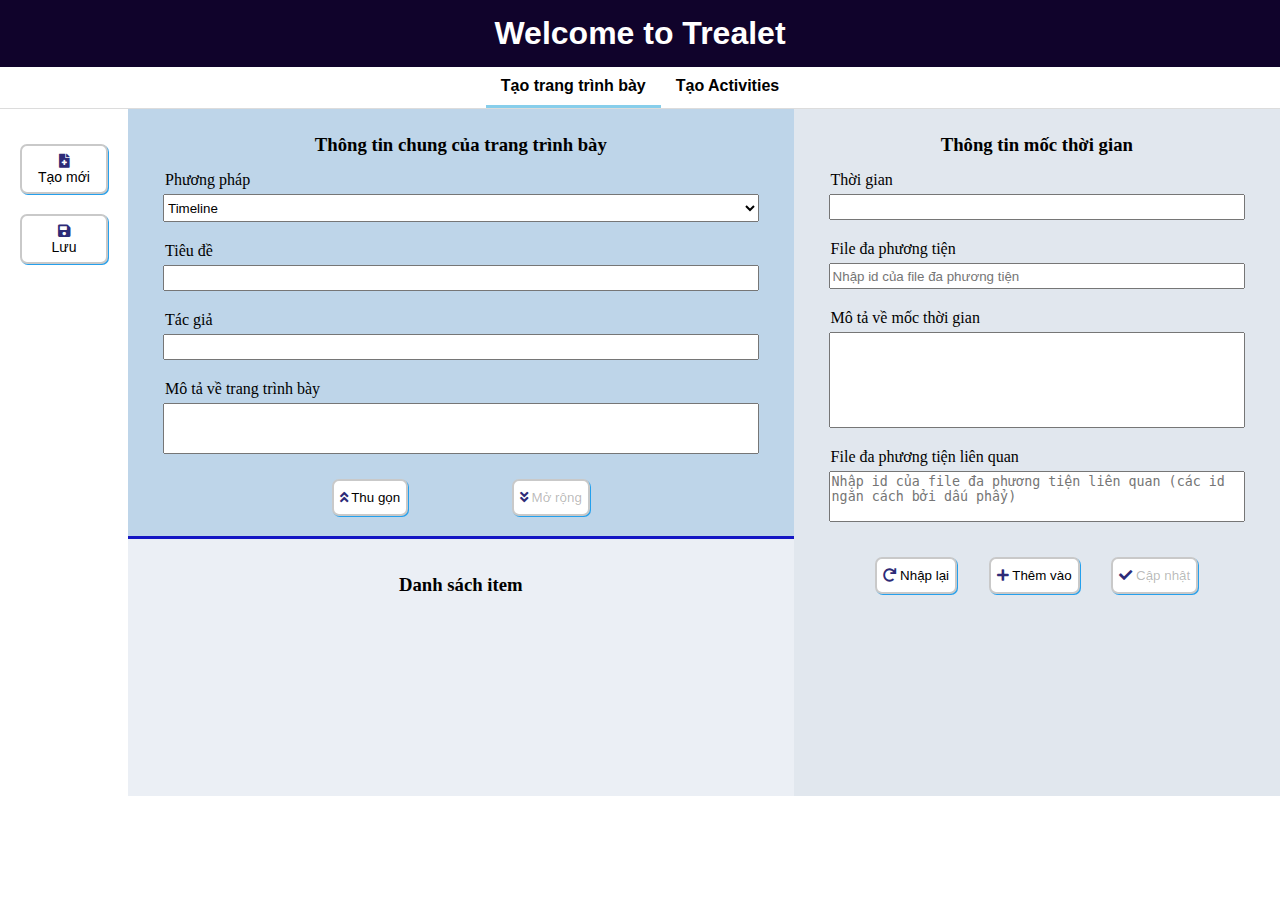
==== form-json/index.html @ f3985758 "from json" ====
<!DOCTYPE html>
<html lang="en">
<head>
    <meta charset="UTF-8">
    <meta http-equiv="X-UA-Compatible" content="IE=edge">
    <meta name="viewport" content="width=device-width, initial-scale=1.0">
    <title>Create a trealet</title>
	<link rel="stylesheet" href="style.css">
	<link rel="stylesheet" href="https://cdnjs.cloudflare.com/ajax/libs/font-awesome/5.9.0/css/all.css">
	<script src="https://ajax.googleapis.com/ajax/libs/jquery/3.5.1/jquery.min.js"></script>
	<link rel="preconnect" href="https://fonts.googleapis.com">
	<link rel="preconnect" href="https://fonts.gstatic.com" crossorigin>
	<link href="https://fonts.googleapis.com/css2?family=Archivo+Narrow&display=swap" rel="stylesheet">
</head>
<body>
	<header>
		<h1>Welcome to Trealet</h1>
	</header>
	<div id="navigation-bar-container">
		<ul class="horizontal" id="navigation-bar">
			<li id="showoff"><a href="#">Tạo trang trình bày</a></li>
			<li id="activities"><a href="#">Tạo Activities</a></li>
		</ul>
	</div>
	<div id="container">
		<!-- Menu chính -->
		<div class="pane" id="left-pane">
			<div class="vertical sidebar menu buttons">
				<button id="new" class="button" type="submit">
					<i class="fas fa-file-medical"></i><br>Tạo mới
				</button>
                <button id="save" class="button" type="submit">
					<i class="fas fa-save"></i><br> Lưu
				</button>
				<a download="showoff.trealet" id="download"><i class="fas fa-download"></i><br> Tải về</a>
			</div>
		</div>
		<div class="pane" id="center-pane">
			<!-- Form nhập chính -->
			<form class="vertical" id="main-form">
				<h3>Thông tin chung của trang trình bày</h3>
				<div class="input-container">
					<label class="medium-label">Phương pháp</label>
					<select id="exec">
						<option value="timeline">Timeline</option>
						<option value="slideshow">Slideshow</option>
						<option value="gallery">Gallery</option>
					</select>
				</div>
				<div class="input-container">
					<label class="medium-label">Tiêu đề</label>
					<input type="text" id="title"/>
				</div>
				<div class="input-container">
					<label class="medium-label">Tác giả</label>
					<input type="text" id="author"/>
				</div>
				<div class="input-container">
					<label class="medium-label">Mô tả về trang trình bày</label>
					<textarea class="text-area" id="desc" rows="3"></textarea>
				</div>
				<div class="horizontal buttons main-form-btns">
					<button id="hide-main-form" class="button" type="submit">
						<i class="fas fa-angle-double-up"></i> Thu gọn
					</button>
					<button id="show-main-form" class="button" type="submit">
						<i class="fas fa-angle-double-down"></i> Mở rộng
					</button>
				</div>
			</form>
			<!-- Danh sách items view -->
			<div class="vertical" id="items-list">
				<h3>Danh sách item</h3>
				<div class="vertical" id="items-list-rows">
					
					
				</div>
			</div>
		</div>
		<div class="pane" id="right-pane">
			<!-- Form nhập Items -->
			<form class="vertical" id="item-form">
				<h3>Thông tin mốc thời gian</h3>
				<div class="input-container">
					<label class="medium-label">Thời gian</label>
					<input type="text" class="iinput" id="itime">
				</div>
				<div class="input-container">
					<label class="medium-label">File đa phương tiện</label>
					<input type="text" class="iinput" id="iid"
					placeholder="Nhập id của file đa phương tiện">
				</div>
				<div class="input-container">
					<label class="medium-label">Mô tả về mốc thời gian</label>
					<textarea  class="iinput" id="idesc" rows="6"></textarea>
				</div>
				<div class="input-container">
					<label class="medium-label">File đa phương tiện liên quan</label>
					<textarea  class="iinput" id="imore" rows="3" 
						placeholder="Nhập id của file đa phương tiện liên quan (các id ngăn cách bởi dấu phẩy)"></textarea>
				</div>
			</form>
			<!-- Các nút cho item form -->
			<div class="horizontal buttons item-form-btns">
                <button id="clear" class="button" type="submit">
					<i class="fas fa-redo"></i> Nhập lại
				</button>
                <button id="add" class="button" type="submit">
					<i class="fas fa-plus"></i> Thêm vào
				</button> 
                <button id="update" class="button" type="submit">
					<i class="fas fa-check"></i> Cập nhật
				</button> 
			</div>
		</div>
	</div>
	<script src="script.js"></script>
</body>
</html>
---- form-json/style.css ----
body {
    margin: 0;
    padding: 0;
}

/* ------------------------------------------- */
header {
    background-color: rgb(16, 3, 43);
    color: white;
    text-align: center;
    font-family:'Franklin Gothic Medium', 'Arial Narrow', Arial, sans-serif
}

/* ------------------------------NAVIGATION-------------------------------- */
#navigation-bar-container {
    display: flex;
    justify-content: center;
}

#navigation-bar {
    list-style-type: none;
    text-align: center;
    margin: 0;
    padding: 0;
}

#navigation-bar li {
    display: inline block;
    padding: 10px 15px 10px 15px;
}

#navigation-bar li:hover {
    cursor: pointer;
}

#navigation-bar li a {
    color: black;
    text-decoration: none;
    font-family: Arial;
    font-weight: 600;
}

/* --------------------------------------PANES------------------------------------------- */
#container {
    border-top: solid 1px gainsboro;
    background-color: beige;
    display: flex;
    flex-direction: row;
    flex-wrap: wrap;
}

.pane {
    flex-direction: column;
    /* align-items: stretch; */
}

#left-pane {
    width: 10%;
    min-width: 100px;
    background-color: rgb(255, 255, 255);
}

#center-pane {
    width: 52%;
    min-width: 350px;
                            /* --------------------->Đây là chỗ chỉnh màu cho danh sách item  */
    /* background-color: rgb(224, 224, 224); */
    /* background-color: #ededed; */
    /* background-color: #f0d9ff; */
    background-color: #ebeff5;
}

#right-pane {
    width: 38%;
    min-width: 100px;
                            /* --------------------->Đây là chỗ chỉnh màu thông tin mốc thời gian  */
    /* background-color: white; */
    background-color: #e1e7ee; 

}

/* --------------------------------------------------- */
.vertical {
    display: flex;
    flex-direction: column;
}

.horizontal {
    display: flex;
    flex-direction: row;
}

.wrap {
    flex-wrap: wrap;
}

/* -------------------------COMMON ELEMENTS------------------------ */
h1 {
    margin: 0;
    padding: 15px;
}

h2, h3, h4 {
    margin-top: 5px;
    margin-bottom: 10px;
}

h3 {
    text-align: center;
}

.buttons button, #download {
    min-height: 37px;
    background-color: white;
    border: solid 2px rgb(201, 201, 201);
    border-radius: 7px;
    box-shadow: 1px 1px #24a0ed;
}

.buttons button i, #download i {
    color: #2d2b77; 
}

.buttons button:hover, #download:hover {
    cursor: pointer;
    background-color: orange;
}

.buttons button:hover i, #download:hover i {
    color: #86340a;
}

.small-buttons button{
    height: 25px;
    background-color: white;
    border: solid 2px gainsboro;
    border-radius: 12%;
    margin-right: 15px;
    font-size: 14px;
}

.small-buttons button i {
    color: #2d2b77;
}

.small-buttons button:hover{
    cursor: pointer;
    background-color: orange;
}

.small-buttons button:hover i {
    color: #86340a;
}

textarea {
    resize: none;
    margin-right: 15px;
    margin-left: 15px;
    margin-bottom: 10px;
}

form input {
    height: 20px;
    margin-right: 15px;
    margin-left: 15px;
    margin-bottom: 10px;
}

label {
    margin-bottom: 5px;
    margin-left: 17px;
}
select {
    height: 28px;
    margin-right: 15px;
    margin-left: 15px;
    margin-bottom: 10px;
}

.input-container {
    display: flex;
    flex-direction: column;
    margin-top: 5px;
    margin-bottom: 5px;
}

.input-container input:hover {
    background-color: lightblue;
}

.input-container textarea:hover {
    background-color: lightblue;
}

/* ------------------------BUTTONS LIST----------------------- */
.sidebar.menu {
    margin: 25px 20px 25px 20px;
}

.sidebar.menu button, .sidebar.menu a {
    margin-top: 10px;
    margin-bottom: 10px;
}

/* ------------------------------------------------ */
.horizontal.buttons {
    justify-content: space-evenly;
}

/* ------------------------------------------------ */
.main-form-btns {
    margin: 10px 80px 10px 80px;
}

/* ------------------------------------------------ */
.item-btns {
    margin-top: 10px;
    margin-right: 10px;
    margin-bottom: 10px;
}

/* ------------------------------------------------ */
.item-form-btns {
    margin: 10px 50px 10px 50px;
}

/* -------------------------------SIDEBAR---------------------------- */
#new, #save, #download {
    font-family: Arial, Helvetica, sans-serif;
    font-size: 14px;
    text-align: center;
    padding-top: 7px;
    padding-bottom: 7px;
    color: black;
    text-decoration: none;
}

/* -------------------------------MAIN FORM------------------------ */
#main-form {
    padding: 20px 20px 10px 20px;
    border-bottom: solid 3px #1416c4;
                        /* --------------------->Đây là chỗ chỉnh màu thông tin chung cho trang trình bày  */
    background-color: #bed5e9; 
    /* background-color: #f3f1f5; */
    /* background-color: #cdf2ca; */
}

/* ---------------------------ITEM VIEW---------------------------- */
#items-list {
    margin: 30px 20px 20px 20px;
}

#items-list-rows {
    height: 170px;
    overflow-y: auto;
}

.item {
    margin:5px 15px 5px 20px;
    align-items: baseline;
}

.item-no {
    margin-right: 30px;
}

.item-box {
    justify-content: space-between;
    align-items: baseline;
    background-color: white;
    border: solid 1px gainsboro;
    border-radius: 20px;
    width: 100%;
}

.item-info {
    margin: 10px;
}

.item-view-text {
    margin-left: 20px;
    font-weight: bold;
}

/* --------------------------ITEM FORM---------------------------- */
#item-form {
    margin: 20px;
}


/* ------------------------------------------------ */
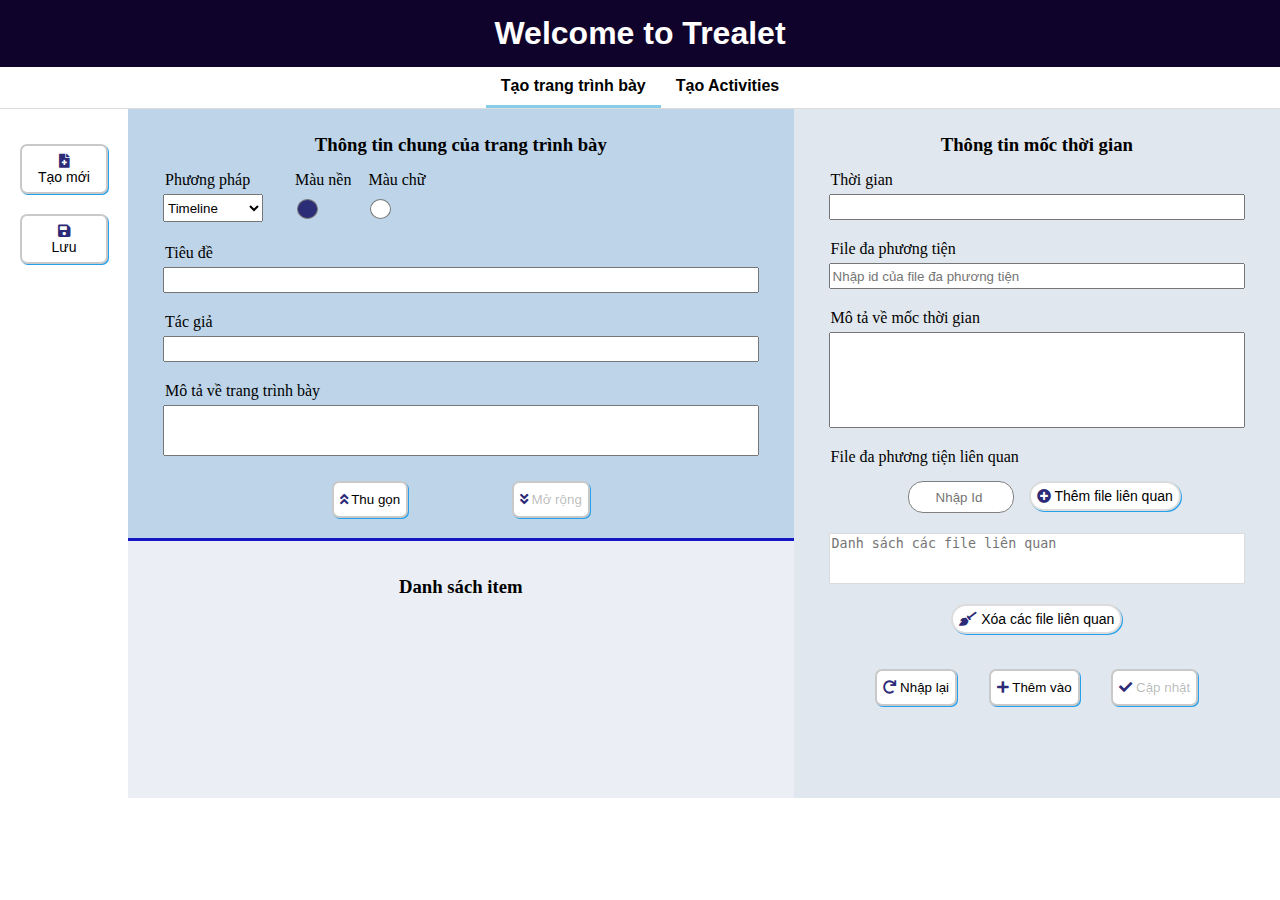
==== commit 50e853e3: "game in StepQuest folder" ====
--- a/form-json/index.html
+++ b/form-json/index.html
@@ -1,119 +1,142 @@
 <!DOCTYPE html>
 <html lang="en">
+
 <head>
     <meta charset="UTF-8">
     <meta http-equiv="X-UA-Compatible" content="IE=edge">
     <meta name="viewport" content="width=device-width, initial-scale=1.0">
     <title>Create a trealet</title>
-	<link rel="stylesheet" href="style.css">
-	<link rel="stylesheet" href="https://cdnjs.cloudflare.com/ajax/libs/font-awesome/5.9.0/css/all.css">
-	<script src="https://ajax.googleapis.com/ajax/libs/jquery/3.5.1/jquery.min.js"></script>
-	<link rel="preconnect" href="https://fonts.googleapis.com">
-	<link rel="preconnect" href="https://fonts.gstatic.com" crossorigin>
-	<link href="https://fonts.googleapis.com/css2?family=Archivo+Narrow&display=swap" rel="stylesheet">
+    <link rel="stylesheet" href="style.css">
+    <link rel="stylesheet" href="https://cdnjs.cloudflare.com/ajax/libs/font-awesome/5.9.0/css/all.css">
+    <script src="https://ajax.googleapis.com/ajax/libs/jquery/3.5.1/jquery.min.js"></script>
 </head>
+
 <body>
-	<header>
-		<h1>Welcome to Trealet</h1>
-	</header>
-	<div id="navigation-bar-container">
-		<ul class="horizontal" id="navigation-bar">
-			<li id="showoff"><a href="#">Tạo trang trình bày</a></li>
-			<li id="activities"><a href="#">Tạo Activities</a></li>
-		</ul>
-	</div>
-	<div id="container">
-		<!-- Menu chính -->
-		<div class="pane" id="left-pane">
-			<div class="vertical sidebar menu buttons">
-				<button id="new" class="button" type="submit">
+    <header>
+        <h1>Welcome to Trealet</h1>
+    </header>
+    <div id="navigation-bar-container">
+        <ul class="horizontal" id="navigation-bar">
+            <li id="showoff"><a href="#">Tạo trang trình bày</a></li>
+            <li id="activities"><a href="#">Tạo Activities</a></li>
+        </ul>
+    </div>
+    <div id="container">
+        <!-- Menu chính -->
+        <div class="pane" id="left-pane">
+            <div class="vertical sidebar menu buttons">
+                <button id="new" type="submit">
 					<i class="fas fa-file-medical"></i><br>Tạo mới
 				</button>
-                <button id="save" class="button" type="submit">
+                <button id="save" type="submit">
 					<i class="fas fa-save"></i><br> Lưu
 				</button>
-				<a download="showoff.trealet" id="download"><i class="fas fa-download"></i><br> Tải về</a>
-			</div>
-		</div>
-		<div class="pane" id="center-pane">
-			<!-- Form nhập chính -->
-			<form class="vertical" id="main-form">
-				<h3>Thông tin chung của trang trình bày</h3>
-				<div class="input-container">
-					<label class="medium-label">Phương pháp</label>
-					<select id="exec">
-						<option value="timeline">Timeline</option>
-						<option value="slideshow">Slideshow</option>
-						<option value="gallery">Gallery</option>
-					</select>
-				</div>
-				<div class="input-container">
-					<label class="medium-label">Tiêu đề</label>
-					<input type="text" id="title"/>
-				</div>
-				<div class="input-container">
-					<label class="medium-label">Tác giả</label>
-					<input type="text" id="author"/>
-				</div>
-				<div class="input-container">
-					<label class="medium-label">Mô tả về trang trình bày</label>
-					<textarea class="text-area" id="desc" rows="3"></textarea>
-				</div>
-				<div class="horizontal buttons main-form-btns">
-					<button id="hide-main-form" class="button" type="submit">
+                <a download="showoff.trealet" id="download"><i class="fas fa-download"></i><br> Tải về</a>
+            </div>
+        </div>
+        <div class="pane" id="center-pane">
+            <!-- Form nhập chính -->
+            <form class="vertical" id="main-form">
+                <h3>Thông tin chung của trang trình bày</h3>
+                <div class="horizontal">
+                    <div class="input-container">
+                        <label class="medium-label">Phương pháp</label>
+                        <select id="exec">
+							<option value="timeline">Timeline</option>
+							<option value="slideshow">Slideshow</option>
+							<option value="gallery">Gallery</option>
+						</select>
+                    </div>
+                    <div class="input-container">
+                        <label class="medium-label">Màu nền</label>
+                        <input type="color" id="bg-color" value="#2b2d77">
+                    </div>
+                    <div class="input-container">
+                        <label class="medium-label">Màu chữ</label>
+                        <input type="color" id="text-color" value="#ffffff">
+                    </div>
+                </div>
+                <div class="input-container">
+                    <label class="medium-label">Tiêu đề</label>
+                    <input type="text" id="title" />
+                </div>
+                <div class="input-container">
+                    <label class="medium-label">Tác giả</label>
+                    <input type="text" id="author" />
+                </div>
+                <div class="input-container">
+                    <label class="medium-label">Mô tả về trang trình bày</label>
+                    <textarea class="text-area" id="desc" rows="3"></textarea>
+                </div>
+                <div class="horizontal buttons main-form-btns">
+                    <button id="hide-main-form" type="submit">
 						<i class="fas fa-angle-double-up"></i> Thu gọn
 					</button>
-					<button id="show-main-form" class="button" type="submit">
+                    <button id="show-main-form" type="submit">
 						<i class="fas fa-angle-double-down"></i> Mở rộng
 					</button>
-				</div>
-			</form>
-			<!-- Danh sách items view -->
-			<div class="vertical" id="items-list">
-				<h3>Danh sách item</h3>
-				<div class="vertical" id="items-list-rows">
-					
-					
-				</div>
-			</div>
-		</div>
-		<div class="pane" id="right-pane">
-			<!-- Form nhập Items -->
-			<form class="vertical" id="item-form">
-				<h3>Thông tin mốc thời gian</h3>
-				<div class="input-container">
-					<label class="medium-label">Thời gian</label>
-					<input type="text" class="iinput" id="itime">
-				</div>
-				<div class="input-container">
-					<label class="medium-label">File đa phương tiện</label>
-					<input type="text" class="iinput" id="iid"
-					placeholder="Nhập id của file đa phương tiện">
-				</div>
-				<div class="input-container">
-					<label class="medium-label">Mô tả về mốc thời gian</label>
-					<textarea  class="iinput" id="idesc" rows="6"></textarea>
-				</div>
-				<div class="input-container">
-					<label class="medium-label">File đa phương tiện liên quan</label>
-					<textarea  class="iinput" id="imore" rows="3" 
-						placeholder="Nhập id của file đa phương tiện liên quan (các id ngăn cách bởi dấu phẩy)"></textarea>
-				</div>
-			</form>
-			<!-- Các nút cho item form -->
-			<div class="horizontal buttons item-form-btns">
-                <button id="clear" class="button" type="submit">
+                </div>
+            </form>
+            <!-- Danh sách items view -->
+            <div class="vertical" id="items-list">
+                <h3>Danh sách item</h3>
+                <div class="vertical" id="items-list-rows">
+
+
+                </div>
+            </div>
+        </div>
+        <div class="pane" id="right-pane">
+            <!-- Form nhập Items -->
+            <form class="vertical" id="item-form">
+                <h3>Thông tin mốc thời gian</h3>
+                <div class="input-container">
+                    <label class="medium-label">Thời gian</label>
+                    <input type="text" class="iinput" id="itime">
+                </div>
+                <div class="input-container">
+                    <label class="medium-label">File đa phương tiện</label>
+                    <input type="text" class="iinput" id="iid" placeholder="Nhập id của file đa phương tiện">
+                </div>
+                <div class="input-container">
+                    <label class="medium-label">Mô tả về mốc thời gian</label>
+                    <textarea class="iinput" id="idesc" rows="6"></textarea>
+                </div>
+                <!-- Cập nhật phần code Imore -->
+                <div class="input-container">
+                    <label class="medium-label">File đa phương tiện liên quan</label>
+
+                    <div class="horizontal imore-row item-form-btns">
+                        <input type="text" class="iinput" id="imore" placeholder="Nhập Id ">
+                        <button id="add-imore" type="button">
+							<i class="fas fa-plus-circle"></i> Thêm file liên quan
+						</button>
+                    </div>
+
+                    <textarea class="iinput" id="imore-list" rows="3" placeholder="Danh sách các file liên quan" readonly></textarea>
+
+                    <div class="horizontal imore-row item-form-btns">
+                        <button id="clear-imore-list" type="button">
+							<i class="fas fa-broom"></i> Xóa các file liên quan
+						</button>
+                    </div>
+                </div>
+            </form>
+            <!-- Các nút cho item form -->
+            <div class="horizontal buttons item-form-btns">
+                <button id="clear" type="submit">
 					<i class="fas fa-redo"></i> Nhập lại
 				</button>
-                <button id="add" class="button" type="submit">
+                <button id="add" type="submit">
 					<i class="fas fa-plus"></i> Thêm vào
-				</button> 
-                <button id="update" class="button" type="submit">
+				</button>
+                <button id="update" type="submit">
 					<i class="fas fa-check"></i> Cập nhật
-				</button> 
-			</div>
-		</div>
-	</div>
-	<script src="script.js"></script>
+				</button>
+            </div>
+        </div>
+    </div>
+    <script src="script.js"></script>
 </body>
+
 </html>--- a/form-json/style.css
+++ b/form-json/style.css
@@ -3,15 +3,19 @@
     padding: 0;
 }
 
+
 /* ------------------------------------------- */
+
 header {
     background-color: rgb(16, 3, 43);
     color: white;
     text-align: center;
-    font-family:'Franklin Gothic Medium', 'Arial Narrow', Arial, sans-serif
-}
+    font-family: 'Franklin Gothic Medium', 'Arial Narrow', Arial, sans-serif
+}
+
 
 /* ------------------------------NAVIGATION-------------------------------- */
+
 #navigation-bar-container {
     display: flex;
     justify-content: center;
@@ -40,7 +44,9 @@
     font-weight: 600;
 }
 
+
 /* --------------------------------------PANES------------------------------------------- */
+
 #container {
     border-top: solid 1px gainsboro;
     background-color: beige;
@@ -63,23 +69,20 @@
 #center-pane {
     width: 52%;
     min-width: 350px;
-                            /* --------------------->Đây là chỗ chỉnh màu cho danh sách item  */
-    /* background-color: rgb(224, 224, 224); */
-    /* background-color: #ededed; */
-    /* background-color: #f0d9ff; */
+    /* --------------------->Đây là chỗ chỉnh màu cho danh sách item  */
     background-color: #ebeff5;
 }
 
 #right-pane {
     width: 38%;
     min-width: 100px;
-                            /* --------------------->Đây là chỗ chỉnh màu thông tin mốc thời gian  */
-    /* background-color: white; */
-    background-color: #e1e7ee; 
-
-}
+    /* --------------------->Đây là chỗ chỉnh màu thông tin mốc thời gian  */
+    background-color: #e1e7ee;
+}
+
 
 /* --------------------------------------------------- */
+
 .vertical {
     display: flex;
     flex-direction: column;
@@ -94,13 +97,17 @@
     flex-wrap: wrap;
 }
 
+
 /* -------------------------COMMON ELEMENTS------------------------ */
+
 h1 {
     margin: 0;
     padding: 15px;
 }
 
-h2, h3, h4 {
+h2,
+h3,
+h4 {
     margin-top: 5px;
     margin-bottom: 10px;
 }
@@ -109,7 +116,8 @@
     text-align: center;
 }
 
-.buttons button, #download {
+.buttons button,
+#download {
     min-height: 37px;
     background-color: white;
     border: solid 2px rgb(201, 201, 201);
@@ -117,20 +125,23 @@
     box-shadow: 1px 1px #24a0ed;
 }
 
-.buttons button i, #download i {
-    color: #2d2b77; 
-}
-
-.buttons button:hover, #download:hover {
-    cursor: pointer;
-    background-color: orange;
-}
-
-.buttons button:hover i, #download:hover i {
-    color: #86340a;
-}
-
-.small-buttons button{
+.buttons button i,
+#download i {
+    color: #2d2b77;
+}
+
+.buttons button:hover,
+#download:hover {
+    cursor: pointer;
+    background-color: #ffccd2;
+}
+
+.buttons button:hover i,
+#download:hover i {
+    color: #ff6131;
+}
+
+.small-buttons button {
     height: 25px;
     background-color: white;
     border: solid 2px gainsboro;
@@ -143,13 +154,13 @@
     color: #2d2b77;
 }
 
-.small-buttons button:hover{
-    cursor: pointer;
-    background-color: orange;
+.small-buttons button:hover {
+    cursor: pointer;
+    background-color: #ffccd2;
 }
 
 .small-buttons button:hover i {
-    color: #86340a;
+    color: #ff6131;
 }
 
 textarea {
@@ -170,11 +181,14 @@
     margin-bottom: 5px;
     margin-left: 17px;
 }
+
 select {
     height: 28px;
+    min-width: 100px;
     margin-right: 15px;
     margin-left: 15px;
     margin-bottom: 10px;
+    cursor: pointer;
 }
 
 .input-container {
@@ -192,40 +206,70 @@
     background-color: lightblue;
 }
 
+.input-container input[type="color"] {
+    height: 30px;
+    width: 29px;
+    border: none;
+    cursor: pointer;
+    appearance: none;
+    -webkit-appearance: none;
+    -moz-appearance: none;
+    background-color: transparent;
+}
+
+.input-container input[type="color"]::-webkit-color-swatch {
+    border-radius: 50%;
+}
+
+
 /* ------------------------BUTTONS LIST----------------------- */
+
 .sidebar.menu {
     margin: 25px 20px 25px 20px;
 }
 
-.sidebar.menu button, .sidebar.menu a {
+.sidebar.menu button,
+.sidebar.menu a {
     margin-top: 10px;
     margin-bottom: 10px;
 }
 
+
 /* ------------------------------------------------ */
+
 .horizontal.buttons {
     justify-content: space-evenly;
 }
 
+
 /* ------------------------------------------------ */
+
 .main-form-btns {
     margin: 10px 80px 10px 80px;
 }
 
+
 /* ------------------------------------------------ */
+
 .item-btns {
     margin-top: 10px;
     margin-right: 10px;
     margin-bottom: 10px;
 }
 
+
 /* ------------------------------------------------ */
+
 .item-form-btns {
     margin: 10px 50px 10px 50px;
 }
 
+
 /* -------------------------------SIDEBAR---------------------------- */
-#new, #save, #download {
+
+#new,
+#save,
+#download {
     font-family: Arial, Helvetica, sans-serif;
     font-size: 14px;
     text-align: center;
@@ -235,17 +279,19 @@
     text-decoration: none;
 }
 
+
 /* -------------------------------MAIN FORM------------------------ */
+
 #main-form {
     padding: 20px 20px 10px 20px;
     border-bottom: solid 3px #1416c4;
-                        /* --------------------->Đây là chỗ chỉnh màu thông tin chung cho trang trình bày  */
-    background-color: #bed5e9; 
-    /* background-color: #f3f1f5; */
-    /* background-color: #cdf2ca; */
-}
+    /*Đây là chỗ chỉnh màu thông tin chung cho trang trình bày  */
+    background-color: #bed5e9;
+}
+
 
 /* ---------------------------ITEM VIEW---------------------------- */
+
 #items-list {
     margin: 30px 20px 20px 20px;
 }
@@ -256,7 +302,7 @@
 }
 
 .item {
-    margin:5px 15px 5px 20px;
+    margin: 5px 15px 5px 20px;
     align-items: baseline;
 }
 
@@ -282,10 +328,50 @@
     font-weight: bold;
 }
 
+
 /* --------------------------ITEM FORM---------------------------- */
+
 #item-form {
     margin: 20px;
 }
 
-
-/* ------------------------------------------------ */
+.imore-row {
+    justify-content: center;
+}
+
+#imore {
+    height: 28px;
+    width: 100px;
+    border: solid 1px gray;
+    border-radius: 15px;
+    text-align: center;
+}
+
+#imore-list {
+    border: solid 1px gainsboro;
+}
+
+.imore-row button {
+    height: 30px;
+    background-color: white;
+    border: solid 2px gainsboro;
+    border-radius: 15px;
+    font-size: 14px;
+    box-shadow: 1px 1px #24a0ed;
+}
+
+.imore-row button i {
+    color: #2d2b77;
+}
+
+.imore-row button:hover {
+    cursor: pointer;
+    background-color: #ffccd2;
+}
+
+.imore-row button:hover i {
+    color: #ff6131;
+}
+
+
+/* ------------------------------------------------ */